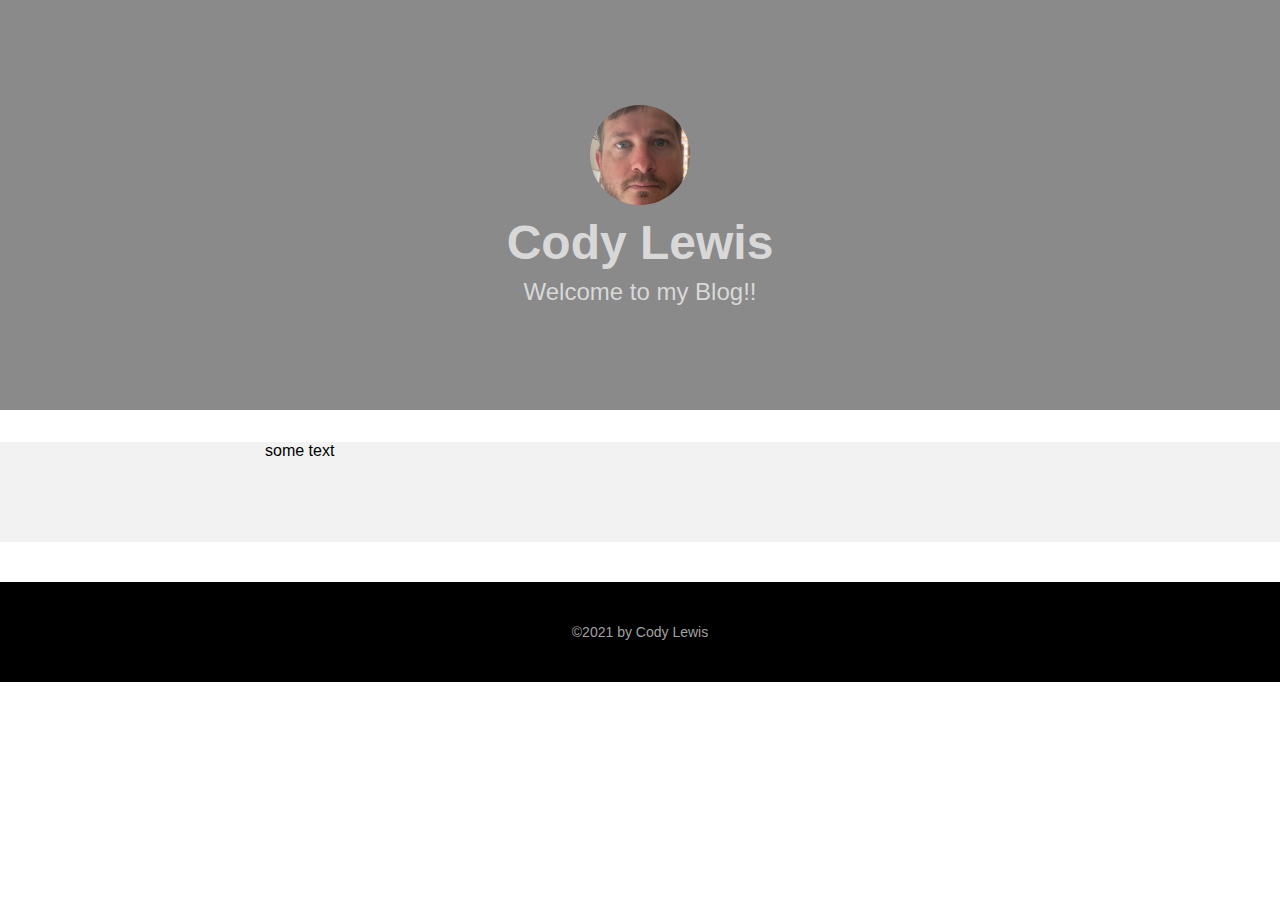
==== index.html @ 3d42516e "changed file structure" ====
<!DOCTYPE html>
<html>
    <head>
        <meta charset="utf-8">
        <meta http-equiv="X-UA-Compatible" content="IE=edge">
        <title>My Blog</title>
        <meta name="description" content="">
        <meta name="viewport" content="width=device-width, initial-scale=1">
        <link rel="stylesheet" href="style/style.css">
    </head>
    <body>
        <header>
            <div class="profile-image"></div>
            <div class="profile-name">Cody Lewis</div>
            <div class="subtext">Welcome to my Blog!!</div>
        </header>
        <div class="main">
            <div class="main-container">
                <div class="post">
                    some text
                </div>
            </div>
        </div>
        <footer>
            <p>&copy;2021 by Cody Lewis</p>
        </footer>

        <script src="js/index.js"></script>
    </body>
</html>
---- style/style.css ----
body {
    margin: 0;
    font-family: Arial, Helvetica, sans-serif;
}

.post-link {
    text-decoration: none;
}

header {
    /* background-color: #aeaeaec7; */
    min-height: 350px;
    padding: 30px;
    text-align: center;
    color: rgb(216, 216, 216);
    display: flex;
    flex-direction: column;
    justify-content: center;
    align-items: center;
    background-image: url(/lewis-irrigation-blog/assets/banner.jpeg);
    background-size: cover;
    background-position: center;
    position: relative;
    /* background-repeat: no-repeat; */
}

header > * {
    z-index: 10;
}

header::after {
    content: "";
    position: absolute;
    top: 0;
    bottom: 0;
    left: 0;
    right: 0;
    /* width: 100%; */
    /* min-height: 100%; */
    background-color: rgba(50, 50, 50, 0.571);
}

.profile-image {
    width: 100px;
    height: 100px;
    border-radius: 50%;
    margin: 0 auto;
    background-image: url(/assets/IMG_9281.jpeg);
    background-size: cover;
    background-position: center;
}

.profile-name {
    font-size: 3em;
    margin-top: 10px;
    font-weight: bold;
}

.subtext {
    font-size: 1.5em;
    /* font-weight: bold; */
    margin-top: 8px;
}

.main {
    height: 100px;
    /* padding: 30px; */
    background-color: #f2f2f2;
    margin-top: 32px;
    display: flex;
    justify-content: center;
    /* align-items: center; */
}

.main-container {
    max-width: 750px;
    min-width: 600px;
    width: 100%;
    padding-left: 16px;
    padding-right: 16px;
    /* display: flex; */
    /* flex-direction: column; */
    /* justify-content: center; */
    /* align-items: center; */
}

footer {
    min-height: 100px;
    background-color: #000000;
    /* color: #929eaa; */
    color: rgb(162, 162, 162);
    display: flex;
    justify-content: center;
    align-items: center;
    margin-top: 40px;
    font-size: 14px;
}
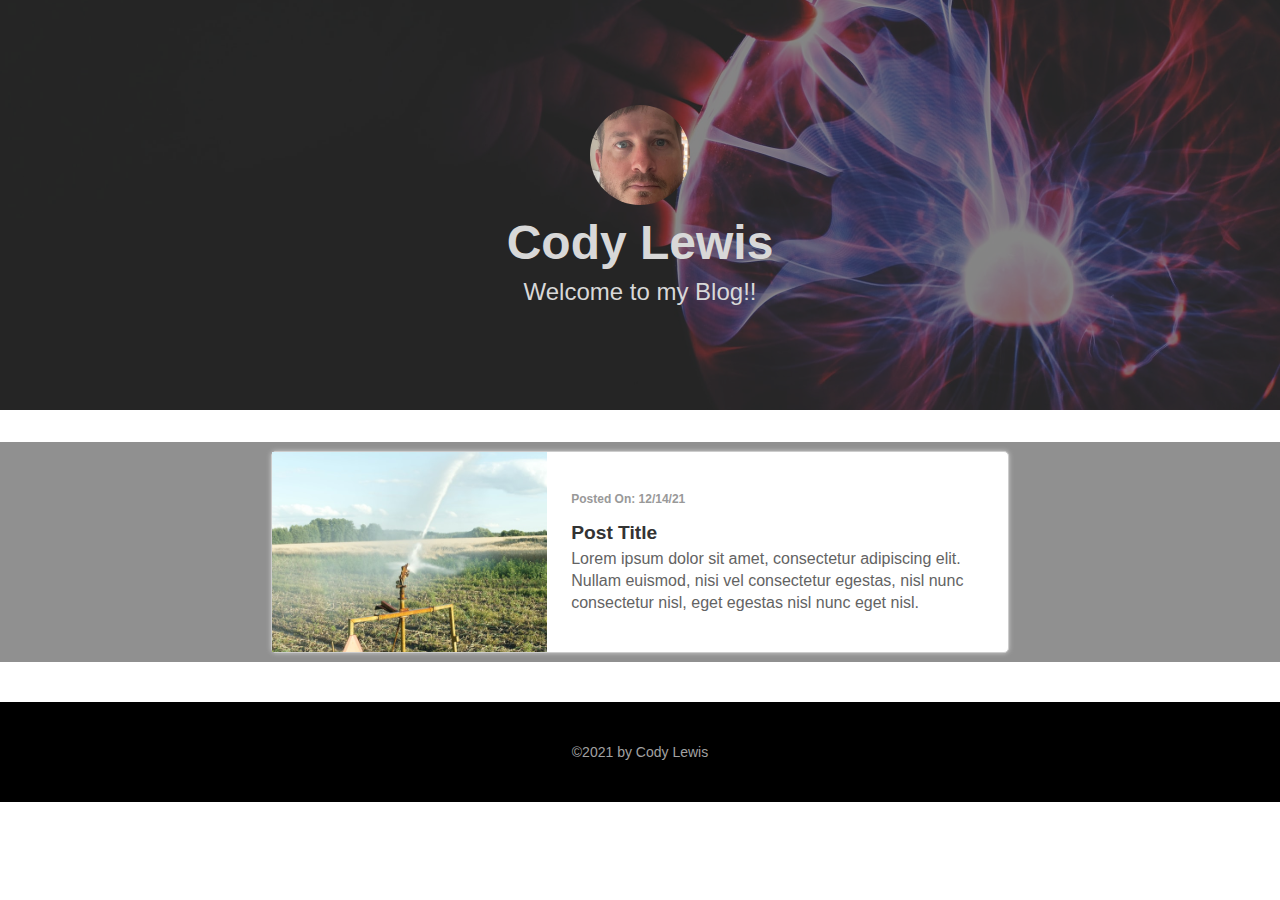
==== commit f694bb51: "made and styled a hard coded version of the blog post card" ====
--- a/index.html
+++ b/index.html
@@ -1,30 +1,44 @@
 <!DOCTYPE html>
 <html>
-    <head>
-        <meta charset="utf-8">
-        <meta http-equiv="X-UA-Compatible" content="IE=edge">
-        <title>My Blog</title>
-        <meta name="description" content="">
-        <meta name="viewport" content="width=device-width, initial-scale=1">
-        <link rel="stylesheet" href="style/style.css">
-    </head>
-    <body>
-        <header>
-            <div class="profile-image"></div>
-            <div class="profile-name">Cody Lewis</div>
-            <div class="subtext">Welcome to my Blog!!</div>
-        </header>
-        <div class="main">
-            <div class="main-container">
-                <div class="post">
-                    some text
+
+<head>
+    <meta charset="utf-8">
+    <meta http-equiv="X-UA-Compatible" content="IE=edge">
+    <title>My Blog</title>
+    <meta name="description" content="">
+    <meta name="viewport" content="width=device-width, initial-scale=1">
+    <link rel="stylesheet" href="style/style.css">
+</head>
+
+<body>
+    <header>
+        <div class="profile-image"></div>
+        <div class="profile-name">Cody Lewis</div>
+        <div class="subtext">Welcome to my Blog!!</div>
+    </header>
+    <div class="main">
+        <div class="main-container">
+            <!-- individual post div -->
+            <div class="post">
+                <div class="post-image">
+                    <!-- <img src="/assets/post1.jpg" alt=""> -->
+                </div>
+                <div class="post-content">
+                    <div class="post-date">Posted On: 12/14/21</div>
+                    <div class="post-title"><h4>Post Title</h4></div>
+                    <div class="post-text">
+                        Lorem ipsum dolor sit amet, consectetur adipiscing elit. Nullam euismod,
+                            nisi vel consectetur egestas, nisl nunc consectetur nisl, eget egestas nisl nunc eget nisl.
+                    </div>
                 </div>
             </div>
         </div>
-        <footer>
-            <p>&copy;2021 by Cody Lewis</p>
-        </footer>
+    </div>
+    <footer>
+        <p>&copy;2021 by Cody Lewis</p>
+    </footer>
 
-        <script src="js/index.js"></script>
-    </body>
+    <script src="js/index.js"></script>
+</body>
+
 </html>--- a/style/style.css
+++ b/style/style.css
@@ -17,7 +17,7 @@
     flex-direction: column;
     justify-content: center;
     align-items: center;
-    background-image: url(/lewis-irrigation-blog/assets/banner.jpeg);
+    background-image: url(/assets/banner.jpeg);
     background-size: cover;
     background-position: center;
     position: relative;
@@ -63,9 +63,9 @@
 }
 
 .main {
-    height: 100px;
+    /* height: 100px; */
     /* padding: 30px; */
-    background-color: #f2f2f2;
+    background-color: #757575ce;
     margin-top: 32px;
     display: flex;
     justify-content: center;
@@ -76,14 +76,82 @@
     max-width: 750px;
     min-width: 600px;
     width: 100%;
-    padding-left: 16px;
-    padding-right: 16px;
-    /* display: flex; */
+    /* padding-left: 16px; */
+    /* padding-right: 16px; */
+    /* background-color: green; */
+    display: flex;
+    align-items: center;
+    height: 220px;
     /* flex-direction: column; */
     /* justify-content: center; */
     /* align-items: center; */
 }
 
+/* ============== post card =================== */
+.post {
+    display: flex;
+    border: 1px solid #ccc;
+    border-radius: 5px;
+    width: 100%;
+    min-height: 200px;
+    margin: 0 6px;
+    padding: 0;
+    background-color: #fff;
+    box-shadow: 0px 0px 5px #ccc;
+    
+
+}
+.post-image {
+    flex-basis: 40%;
+    /* width: 100%; */
+    /* height: 100px; */
+    background-image: url(/assets/post1.jpg);
+    background-size: cover;
+    background-position: center;
+    /* display: flex; */
+    overflow: hidden;
+    
+}
+
+.post-content {
+    /* height: 100%; */
+    padding: 24px;
+    display: flex;
+    flex-direction: column;
+    justify-content: center;
+    /* margin: 10px 10px; */
+    flex-basis: 60%;
+}
+
+.post-date {
+    font-size: 12px;
+    color: #999;
+    font-weight: 600;
+    
+}
+
+.post-title {
+    font-size: 1.2em;
+    font-weight: bold;
+    margin-top: 16px;
+    color: #333;
+}
+
+.post-title h4 {
+    margin: 0;
+}
+
+.post-text {
+    /* font-size: 0.8em; */
+    margin-top: 4px;
+    color: rgb(99, 99, 99);
+    font-weight: 400;
+    line-height: 1.4;
+    max-height: 65px;
+    overflow: hidden;
+}
+
+/* ============== footer styles ================ */
 footer {
     min-height: 100px;
     background-color: #000000;
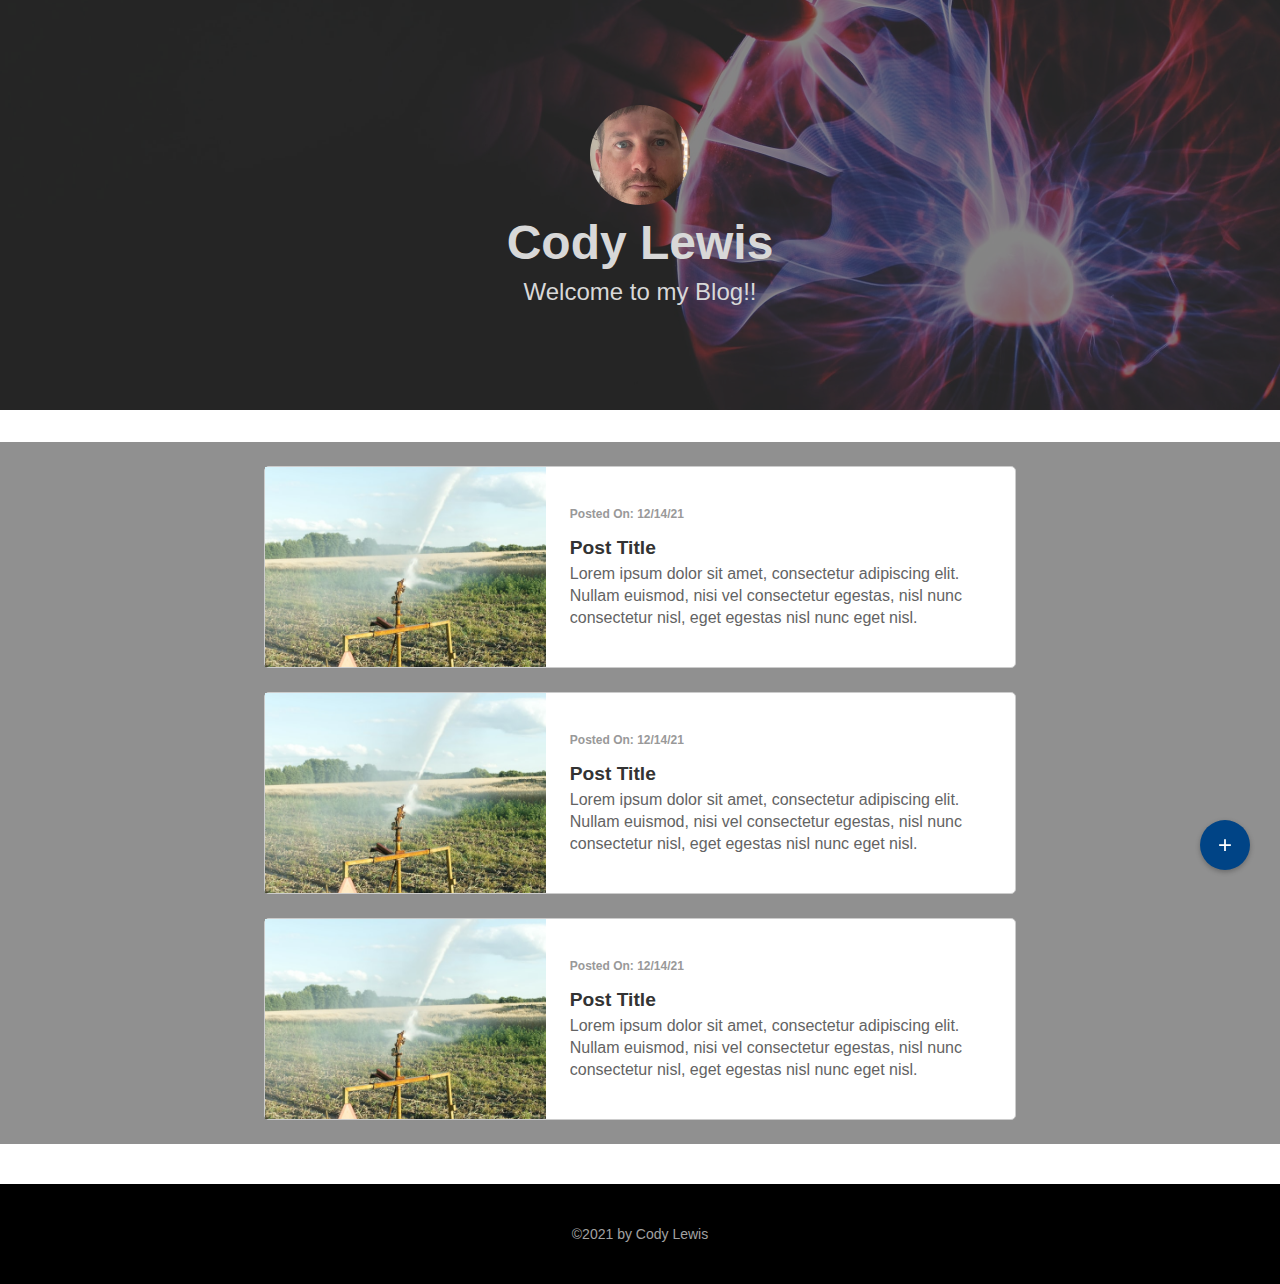
==== commit 3fa0bd54: "added and styled the add a new post button; added a couple duplicate post to make sure styles were c" ====
--- a/index.html
+++ b/index.html
@@ -11,6 +11,11 @@
 </head>
 
 <body>
+    <div class="add-post">
+        <a href="new-post.html">
+            <div class="nav-button new-post-button">+</div>
+        </a>
+    </div>
     <header>
         <div class="profile-image"></div>
         <div class="profile-name">Cody Lewis</div>
@@ -19,6 +24,32 @@
     <div class="main">
         <div class="main-container">
             <!-- individual post div -->
+            <div class="post">
+                <div class="post-image">
+                    <!-- <img src="/assets/post1.jpg" alt=""> -->
+                </div>
+                <div class="post-content">
+                    <div class="post-date">Posted On: 12/14/21</div>
+                    <div class="post-title"><h4>Post Title</h4></div>
+                    <div class="post-text">
+                        Lorem ipsum dolor sit amet, consectetur adipiscing elit. Nullam euismod,
+                            nisi vel consectetur egestas, nisl nunc consectetur nisl, eget egestas nisl nunc eget nisl.
+                    </div>
+                </div>
+            </div>
+            <div class="post">
+                <div class="post-image">
+                    <!-- <img src="/assets/post1.jpg" alt=""> -->
+                </div>
+                <div class="post-content">
+                    <div class="post-date">Posted On: 12/14/21</div>
+                    <div class="post-title"><h4>Post Title</h4></div>
+                    <div class="post-text">
+                        Lorem ipsum dolor sit amet, consectetur adipiscing elit. Nullam euismod,
+                            nisi vel consectetur egestas, nisl nunc consectetur nisl, eget egestas nisl nunc eget nisl.
+                    </div>
+                </div>
+            </div>
             <div class="post">
                 <div class="post-image">
                     <!-- <img src="/assets/post1.jpg" alt=""> -->
--- a/style/style.css
+++ b/style/style.css
@@ -5,6 +5,28 @@
 
 .post-link {
     text-decoration: none;
+}
+
+.nav-button.new-post-button {
+    background-color: #004486;
+    box-shadow: 0 2px 5px 0 rgba(0, 0, 0, .26);
+    border-radius: 50%;
+    height: 50px;
+    width:50px;
+    font-size: 24px;
+    color: white;
+    display: flex;
+    justify-content: center;
+    align-items: center;
+    position: fixed;
+    bottom: 30px;
+    right: 30px;
+    cursor: pointer;
+    transition: all 0.25s ease-in-out;
+}
+
+.nav-button.new-post-button:hover {
+    background-color: #002349;
 }
 
 header {
@@ -81,10 +103,11 @@
     /* background-color: green; */
     display: flex;
     align-items: center;
-    height: 220px;
-    /* flex-direction: column; */
+    /* height: 220px; */
+    flex-direction: column;
     /* justify-content: center; */
     /* align-items: center; */
+    padding-bottom: 24px;
 }
 
 /* ============== post card =================== */
@@ -97,9 +120,15 @@
     margin: 0 6px;
     padding: 0;
     background-color: #fff;
-    box-shadow: 0px 0px 5px #ccc;
-    
+    cursor: pointer;
+    margin-top: 24px;
+}
 
+.post:hover {
+    box-shadow: 0px 2rem 5rem 0 #ccc;
+    transform: translate3d(6px, -5px, -5px);
+    /* transform: translate3d(0px, -5px, 0px); */
+    transition: all 0.3s ease-in-out;
 }
 .post-image {
     flex-basis: 40%;
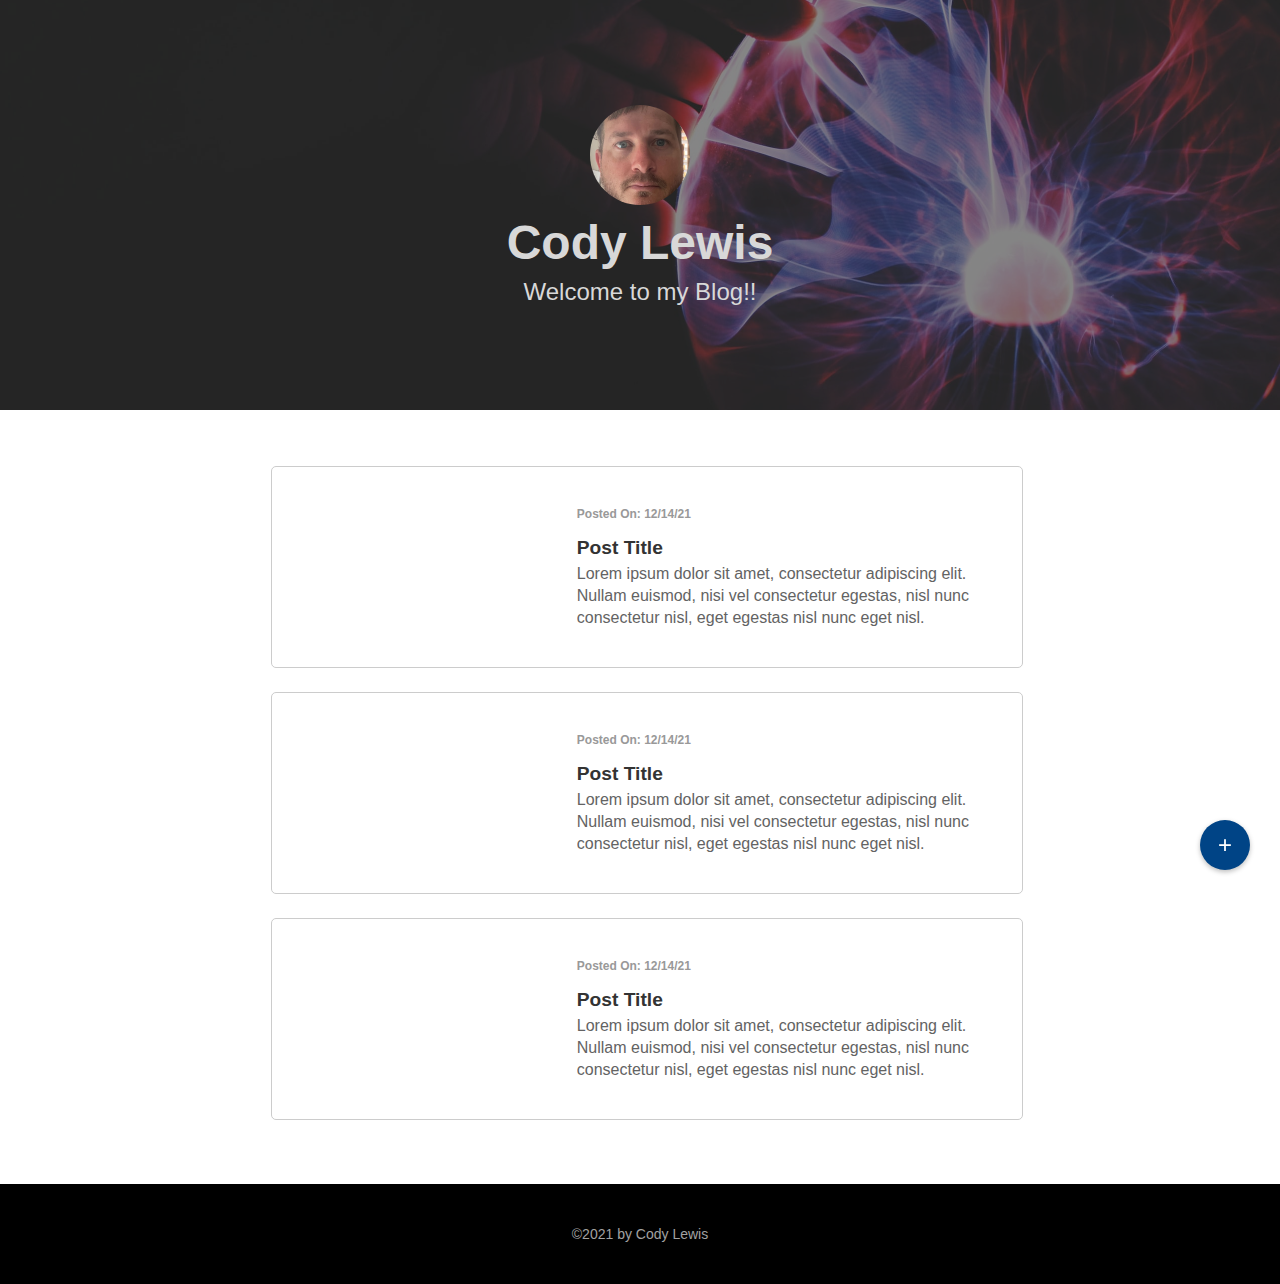
==== commit 7884e134: "updated index.js to dianamiccly update and insert the new post image, date, and information" ====
--- a/index.html
+++ b/index.html
@@ -4,7 +4,7 @@
 <head>
     <meta charset="utf-8">
     <meta http-equiv="X-UA-Compatible" content="IE=edge">
-    <title>My Blog</title>
+    <title>My Blog Main Page</title>
     <meta name="description" content="">
     <meta name="viewport" content="width=device-width, initial-scale=1">
     <link rel="stylesheet" href="style/style.css">
@@ -22,7 +22,7 @@
         <div class="subtext">Welcome to my Blog!!</div>
     </header>
     <div class="main">
-        <div class="main-container">
+        <div class="main-container blog-posts">
             <!-- individual post div -->
             <div class="post">
                 <div class="post-image">
--- a/style/style.css
+++ b/style/style.css
@@ -87,7 +87,7 @@
 .main {
     /* height: 100px; */
     /* padding: 30px; */
-    background-color: #757575ce;
+    /* background-color: #757575ce; */
     margin-top: 32px;
     display: flex;
     justify-content: center;
@@ -102,7 +102,7 @@
     /* padding-right: 16px; */
     /* background-color: green; */
     display: flex;
-    align-items: center;
+    /* align-items: center; */
     /* height: 220px; */
     flex-direction: column;
     /* justify-content: center; */
@@ -126,7 +126,7 @@
 
 .post:hover {
     box-shadow: 0px 2rem 5rem 0 #ccc;
-    transform: translate3d(6px, -5px, -5px);
+    transform: translate3d(4px, -1px, -1px);
     /* transform: translate3d(0px, -5px, 0px); */
     transition: all 0.3s ease-in-out;
 }
@@ -134,7 +134,7 @@
     flex-basis: 40%;
     /* width: 100%; */
     /* height: 100px; */
-    background-image: url(/assets/post1.jpg);
+    /* background-image: url(/assets/post1.jpg); */
     background-size: cover;
     background-position: center;
     /* display: flex; */
@@ -180,6 +180,24 @@
     overflow: hidden;
 }
 
+/* =============== navigation for post.html ============== */
+
+.navigation > a {
+    color: #004186;
+    text-decoration: none;
+    border: 1px solid #004186;
+    border-radius: 5px;
+    padding: 5px 8px;  
+    background-color: white;
+}
+
+.navigation > a:hover {
+    box-shadow: 0px 2px 100px 2px rgb(141, 141, 141);
+    /* transform: translate3d(4px, -1px, -1px); */
+    /* transform: translate3d(0px, -5px, 0px); */
+    transition: all 0.3s ease-in-out;
+}
+
 /* ============== footer styles ================ */
 footer {
     min-height: 100px;
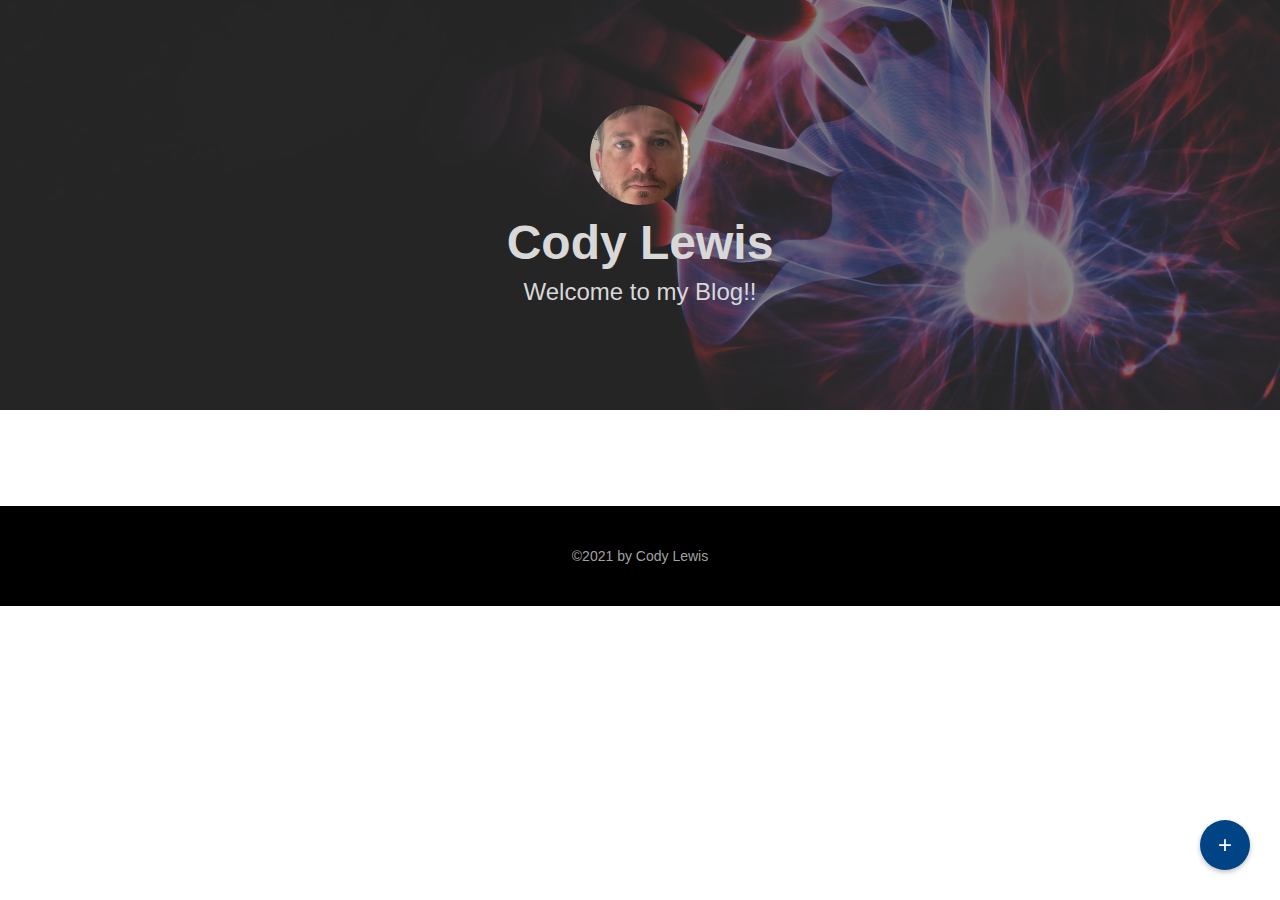
==== commit 41f55539: "set up dynamic rendering of post img; in post.js set up the rendering for the the post for when a us" ====
--- a/index.html
+++ b/index.html
@@ -10,7 +10,7 @@
     <link rel="stylesheet" href="style/style.css">
 </head>
 
-<body>
+<body class="home-page">
     <div class="add-post">
         <a href="new-post.html">
             <div class="nav-button new-post-button">+</div>
@@ -24,45 +24,7 @@
     <div class="main">
         <div class="main-container blog-posts">
             <!-- individual post div -->
-            <div class="post">
-                <div class="post-image">
-                    <!-- <img src="/assets/post1.jpg" alt=""> -->
-                </div>
-                <div class="post-content">
-                    <div class="post-date">Posted On: 12/14/21</div>
-                    <div class="post-title"><h4>Post Title</h4></div>
-                    <div class="post-text">
-                        Lorem ipsum dolor sit amet, consectetur adipiscing elit. Nullam euismod,
-                            nisi vel consectetur egestas, nisl nunc consectetur nisl, eget egestas nisl nunc eget nisl.
-                    </div>
-                </div>
-            </div>
-            <div class="post">
-                <div class="post-image">
-                    <!-- <img src="/assets/post1.jpg" alt=""> -->
-                </div>
-                <div class="post-content">
-                    <div class="post-date">Posted On: 12/14/21</div>
-                    <div class="post-title"><h4>Post Title</h4></div>
-                    <div class="post-text">
-                        Lorem ipsum dolor sit amet, consectetur adipiscing elit. Nullam euismod,
-                            nisi vel consectetur egestas, nisl nunc consectetur nisl, eget egestas nisl nunc eget nisl.
-                    </div>
-                </div>
-            </div>
-            <div class="post">
-                <div class="post-image">
-                    <!-- <img src="/assets/post1.jpg" alt=""> -->
-                </div>
-                <div class="post-content">
-                    <div class="post-date">Posted On: 12/14/21</div>
-                    <div class="post-title"><h4>Post Title</h4></div>
-                    <div class="post-text">
-                        Lorem ipsum dolor sit amet, consectetur adipiscing elit. Nullam euismod,
-                            nisi vel consectetur egestas, nisl nunc consectetur nisl, eget egestas nisl nunc eget nisl.
-                    </div>
-                </div>
-            </div>
+            <!-- This is dianamically rendered through the index.js file -->
         </div>
     </div>
     <footer>
--- a/style/style.css
+++ b/style/style.css
@@ -39,11 +39,15 @@
     flex-direction: column;
     justify-content: center;
     align-items: center;
-    background-image: url(/assets/banner.jpeg);
+    /* background-image: url(/assets/banner.jpeg); */
     background-size: cover;
     background-position: center;
     position: relative;
     /* background-repeat: no-repeat; */
+}
+
+.home-page > header {
+    background-image: url(/assets/banner.jpeg);
 }
 
 header > * {
@@ -62,6 +66,8 @@
     background-color: rgba(50, 50, 50, 0.571);
 }
 
+
+
 .profile-image {
     width: 100px;
     height: 100px;
@@ -209,4 +215,5 @@
     align-items: center;
     margin-top: 40px;
     font-size: 14px;
-}+}
+
